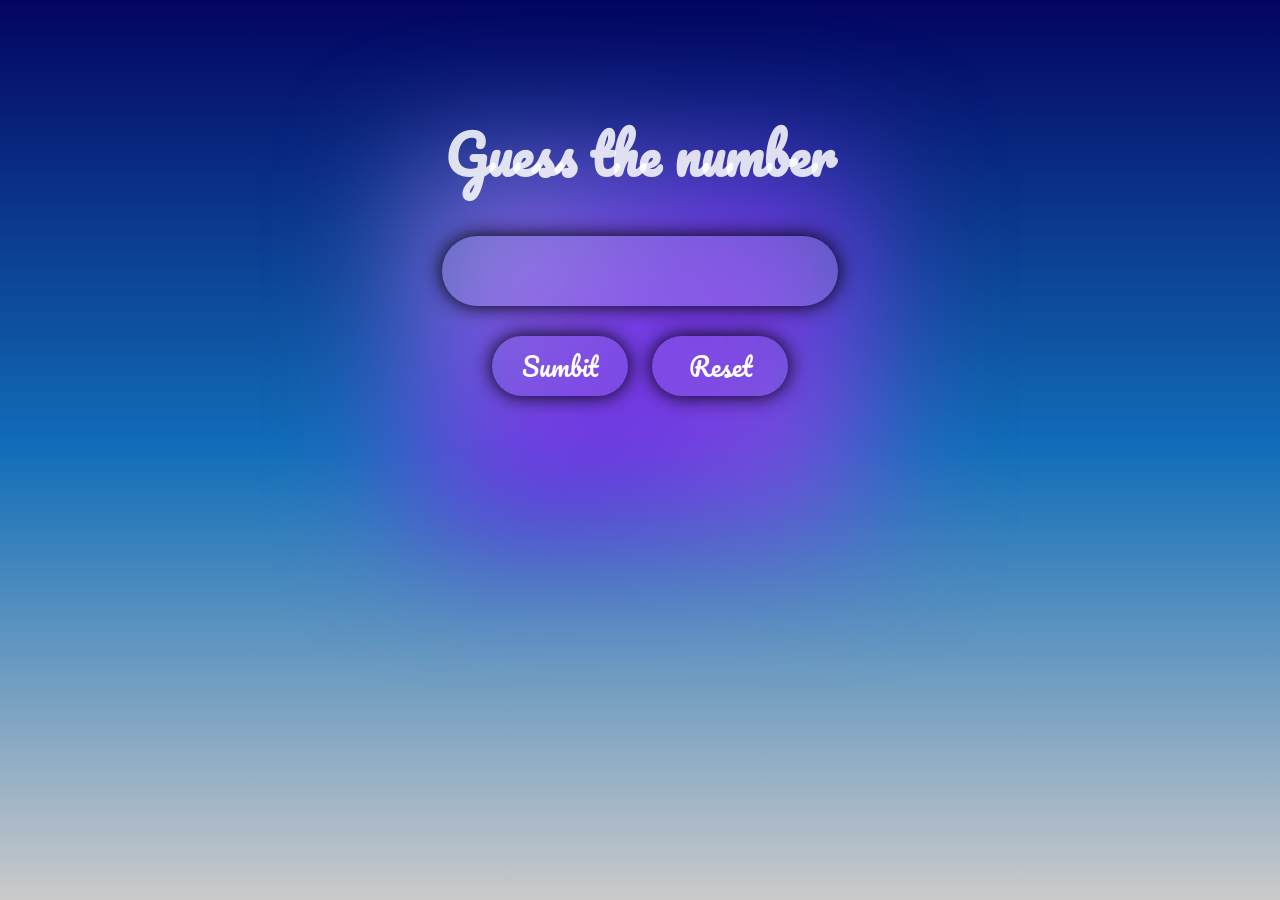
==== index.html @ c6dcb294 "1.0" ====
<html lang="en">
  <head>
    <meta charset="UTF-8" />
    <meta http-equiv="X-UA-Compatible" content="IE=edge" />
    <meta name="viewport" content="width=device-width, initial-scale=1.0" />
    <title>Guess the Number</title>
    <link rel="stylesheet" href="style.css" />
    <link rel="preconnect" href="https://fonts.googleapis.com" />
    <link rel="preconnect" href="https://fonts.gstatic.com" crossorigin />
    <link
      href="https://fonts.googleapis.com/css2?family=Pacifico&display=swap"
      rel="stylesheet"
    />
  </head>
  <body>
    <div class="alle card">
      <h1>Guess the number</h1>
      <div class="input">
        <input
          onkeyup="if(event.keyCode===13){submit.click()}"
          id="guess"
          type="number"
        />
      </div>
      <div class="button">
        <button id="submit" type="button">Sumbit</button>
        <button id="Reset" type="button">Reset</button>
      </div>
    </div>
    <p id="tes"></p>
    <p id="tess"></p>
    <script src="home.js"></script>
  </body>
</html>
---- style.css ----
@property --rotate {
  syntax: "<angle>";
  initial-value: 132deg;
  inherits: false;
}

html {
  scroll-behavior: smooth;
  font-family: "Pacifico", cursive;
  text-align: center;
  background: linear-gradient(to bottom, #030461, #126eb9, #cacaca),
    url(https://grainy-gradients.vercel.app/noise.svg);

  animation: AnimationName 7s ease infinite;
  overflow: hidden;
}
*:focus {
  outline: none;
}

:root {
  --card-width: 34vw;
  --card-height: 400px;
}
@media only screen and (max-width: 1268px) {
  :root {
    --card-width: 90vw;
  }
}
h1 {
  margin-top: 15px;
  color: rgba(255, 255, 255, 0.849);
  font-size: calc(1vw + 40px);
}
.input > input {
  font-size: 30px;
  text-align: center;
  border-radius: 40px;
  height: 70px;
  background-color: rgba(255, 255, 255, 0.158);
  border: 0px solid;
  box-shadow: 0px 0px 20px black;
  color: white;
  width: calc(var(--card-width) / 1.1);
}
input::-webkit-inner-spin-button {
  -webkit-appearance: none;
  margin: 0;
}

.button > button {
  margin: 10px;
  font-size: 25px;
  width: calc(var(--card-width) / 3.2);
  height: 60px;
  margin-top: 30px;
  border-radius: 55px;
  background-color: rgba(255, 255, 255, 0.075);
  font-family: "Pacifico", cursive;
  color: #ffffff;
  cursor: pointer;
  border: none;
  box-shadow: 0px 0px 20px black;
}
.button > button:hover {
  background-color: #000000b2;
  color: white;
  transition: all 0.3s;
}
#tess {
  font-size: 40px;
  vertical-align: middle;
  color: white;
}
#tes {
  font-size: calc(1vw + 20px);
  vertical-align: middle;
  color: white;
  background: rgba(3, 255, 24, 0.055);
  margin: auto;
  width: calc(var(--card-width) / 1.5);
  margin-top: 30px;
  box-shadow: 0px 0px 20px black;
  border-radius: 50px;
}
.alle {
  width: 500px;
  height: 300px;

  border-radius: 25px;

  margin: auto;
}
.card {
  margin-top: 90px;
  width: var(--card-width);
  height: var(--card-height);
  padding: 3px;
  position: relative;
  border-radius: 50px;
  justify-content: center;
  align-items: center;
  text-align: center;
}

.card::after {
  position: absolute;
  content: "";
  top: calc(var(--card-height) / 5);
  left: 0;
  right: 0;
  z-index: -1;
  height: 90%;
  width: 100%;
  margin: 0 auto;
  filter: blur(calc(var(--card-height) / 6));
  background-image: linear-gradient(var(--rotate), #9487df, #6f30e4, #8c59dff6);
  opacity: 1;
  transition: opacity 0.5s;
  animation: spin 2.5s ease infinite;
}

@keyframes spin {
  0% {
    --rotate: 0deg;
  }
  100% {
    --rotate: 360deg;
  }
}
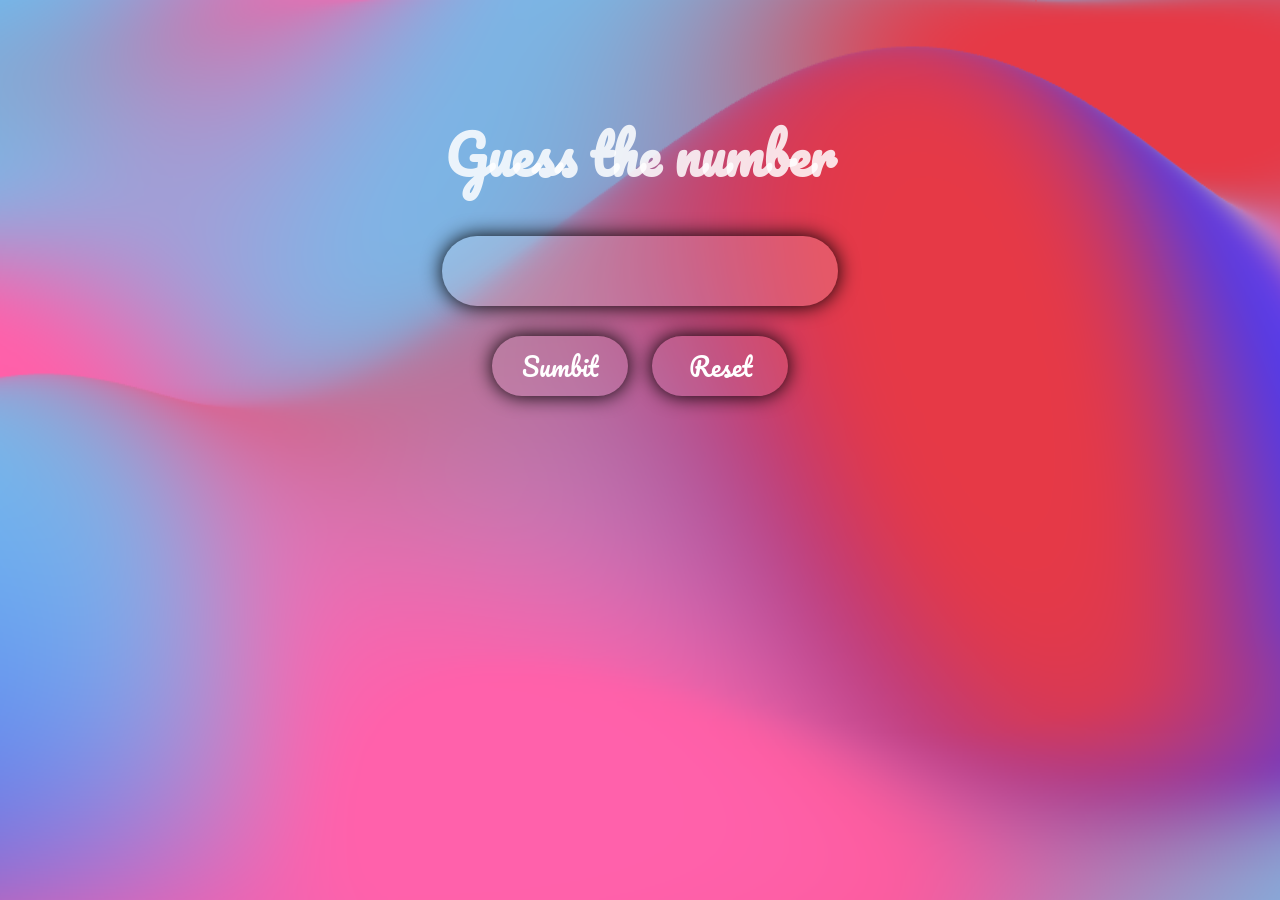
==== commit 56b5883e: "1.1" ====
--- a/index.html
+++ b/index.html
@@ -1,5 +1,6 @@
 <html lang="en">
   <head>
+    <script src="Gradient.js"></script>
     <meta charset="UTF-8" />
     <meta http-equiv="X-UA-Compatible" content="IE=edge" />
     <meta name="viewport" content="width=device-width, initial-scale=1.0" />
@@ -11,8 +12,24 @@
       href="https://fonts.googleapis.com/css2?family=Pacifico&display=swap"
       rel="stylesheet"
     />
+    <style>
+      body {
+        margin: 0;
+        padding: 0;
+      }
+      #gradient-canvas {
+        --gradient-color-1: #6ec3f4;
+        --gradient-color-2: #3a3aff;
+        --gradient-color-3: #ff61ab;
+        --gradient-color-4: #e63946;
+        position: absolute;
+        z-index: -100;
+        top: 0px;
+      }
+    </style>
   </head>
   <body>
+    <canvas id="gradient-canvas" style="width: 100vw; height: 100vh"></canvas>
     <div class="alle card">
       <h1>Guess the number</h1>
       <div class="input">
@@ -30,5 +47,9 @@
     <p id="tes"></p>
     <p id="tess"></p>
     <script src="home.js"></script>
+    <script>
+      var gradient = new Gradient();
+      gradient.initGradient("#gradient-canvas");
+    </script>
   </body>
 </html>
--- a/style.css
+++ b/style.css
@@ -1,19 +1,20 @@
-@property --rotate {
+/* @property --rotate {
   syntax: "<angle>";
   initial-value: 132deg;
   inherits: false;
-}
+} */
 
 html {
   scroll-behavior: smooth;
   font-family: "Pacifico", cursive;
-  text-align: center;
-  background: linear-gradient(to bottom, #030461, #126eb9, #cacaca),
-    url(https://grainy-gradients.vercel.app/noise.svg);
+
+  /* background: linear-gradient(to bottom, #030461, #126eb9, #cacaca),
+    url(https://grainy-gradients.vercel.app/noise.svg); */
 
   animation: AnimationName 7s ease infinite;
   overflow: hidden;
 }
+
 *:focus {
   outline: none;
 }
@@ -68,11 +69,13 @@
   transition: all 0.3s;
 }
 #tess {
+  text-align: center;
   font-size: 40px;
   vertical-align: middle;
   color: white;
 }
 #tes {
+  text-align: center;
   font-size: calc(1vw + 20px);
   vertical-align: middle;
   color: white;
@@ -103,7 +106,7 @@
   text-align: center;
 }
 
-.card::after {
+/* .card::after {
   position: absolute;
   content: "";
   top: calc(var(--card-height) / 5);
@@ -127,4 +130,4 @@
   100% {
     --rotate: 360deg;
   }
-}
+} */
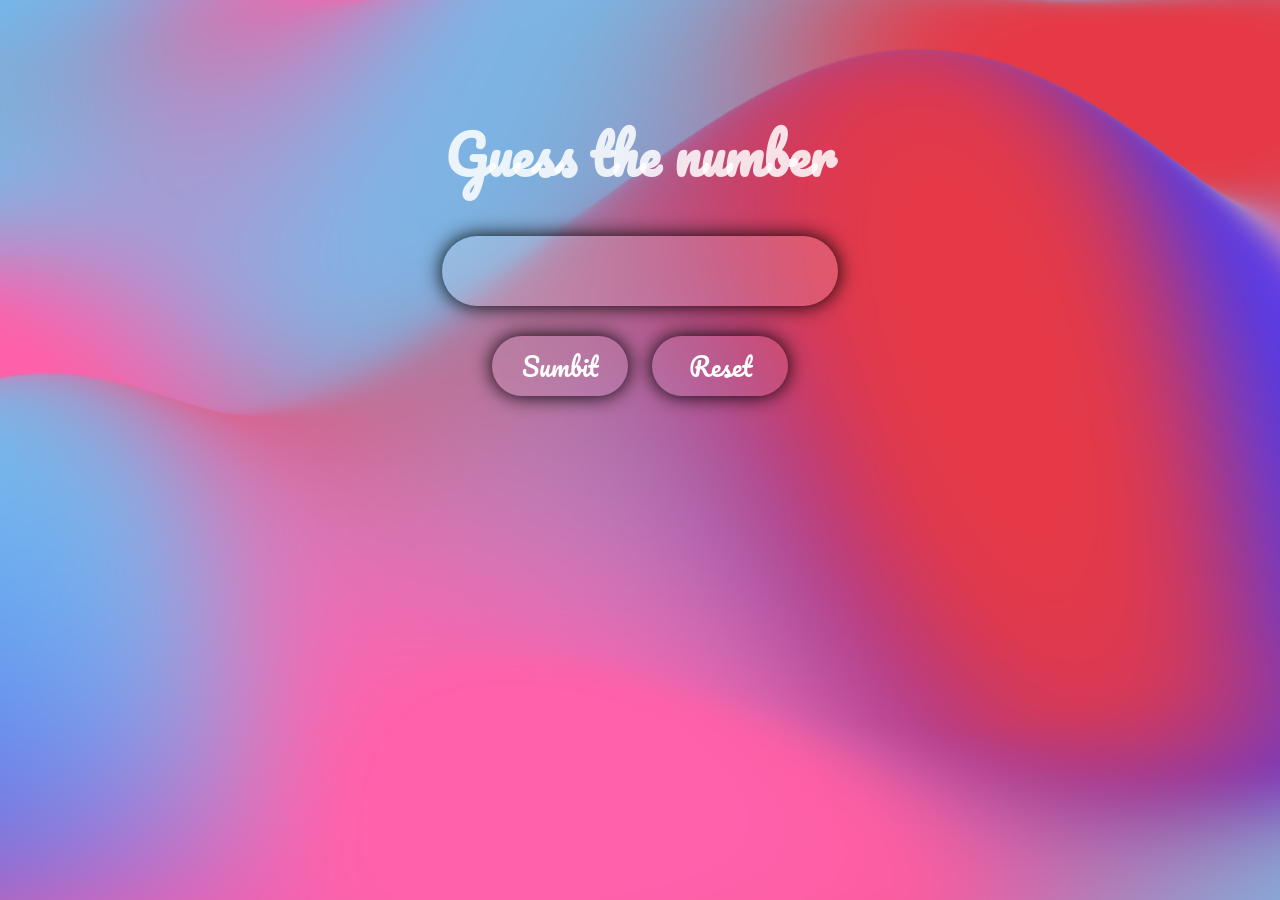
==== commit 3079215f: "1.3" ====
--- a/index.html
+++ b/index.html
@@ -22,9 +22,28 @@
         --gradient-color-2: #3a3aff;
         --gradient-color-3: #ff61ab;
         --gradient-color-4: #e63946;
-        position: absolute;
+        position: fixed;
         z-index: -100;
         top: 0px;
+      }
+      ::-webkit-scrollbar {
+        width: 10px;
+      }
+
+      /* Track */
+      ::-webkit-scrollbar-track {
+        background: #0e73adc5;
+      }
+
+      /* Handle */
+      ::-webkit-scrollbar-thumb {
+        background: #ff61ab;
+        border-radius: 20px;
+      }
+
+      /* Handle on hover */
+      ::-webkit-scrollbar-thumb:hover {
+        background: #555;
       }
     </style>
   </head>
--- a/style.css
+++ b/style.css
@@ -9,10 +9,10 @@
   font-family: "Pacifico", cursive;
 
   /* background: linear-gradient(to bottom, #030461, #126eb9, #cacaca),
-    url(https://grainy-gradients.vercel.app/noise.svg); */
+    url(https://grainy-gradients.vercel.app/noise.svg); 
 
-  animation: AnimationName 7s ease infinite;
-  overflow: hidden;
+  animation: AnimationName 7s ease infinite;*/
+  overflow-x: hidden;
 }
 
 *:focus {
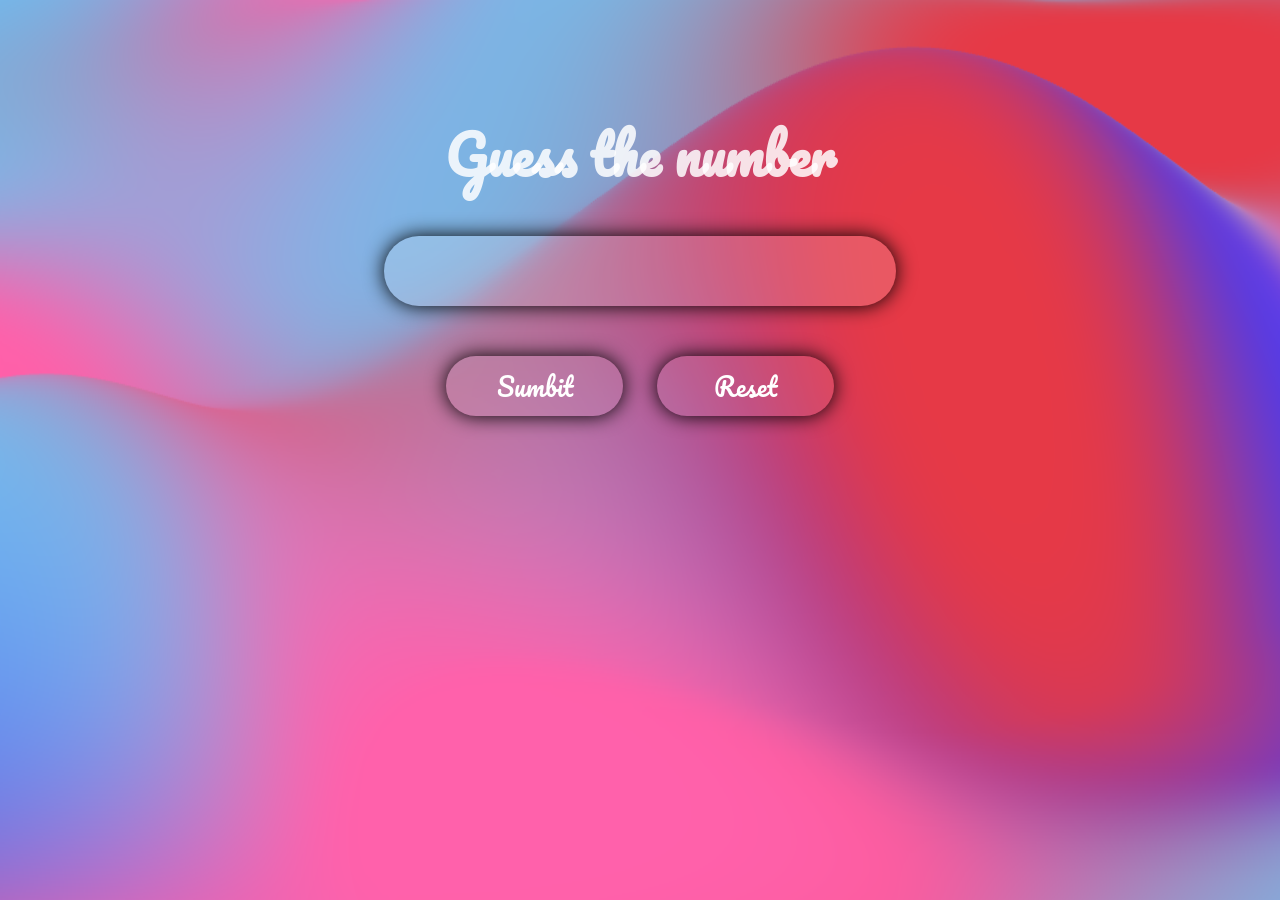
==== commit 4a24342b: "1.4" ====
--- a/index.html
+++ b/index.html
@@ -1,6 +1,7 @@
 <html lang="en">
   <head>
     <script src="Gradient.js"></script>
+    <link rel="icon" href="./icon.ico" />
     <meta charset="UTF-8" />
     <meta http-equiv="X-UA-Compatible" content="IE=edge" />
     <meta name="viewport" content="width=device-width, initial-scale=1.0" />
--- a/style.css
+++ b/style.css
@@ -20,10 +20,10 @@
 }
 
 :root {
-  --card-width: 34vw;
+  --card-width: 40vw;
   --card-height: 400px;
 }
-@media only screen and (max-width: 1268px) {
+@media only screen and (max-width: 910px) {
   :root {
     --card-width: 90vw;
   }
@@ -42,7 +42,8 @@
   border: 0px solid;
   box-shadow: 0px 0px 20px black;
   color: white;
-  width: calc(var(--card-width) / 1.1);
+  width: calc(var(--card-width));
+  margin-bottom: 20px;
 }
 input::-webkit-inner-spin-button {
   -webkit-appearance: none;
@@ -50,9 +51,9 @@
 }
 
 .button > button {
-  margin: 10px;
+  margin: 15px;
   font-size: 25px;
-  width: calc(var(--card-width) / 3.2);
+  width: calc(var(--card-width) / 2.9);
   height: 60px;
   margin-top: 30px;
   border-radius: 55px;
@@ -87,11 +88,6 @@
   border-radius: 50px;
 }
 .alle {
-  width: 500px;
-  height: 300px;
-
-  border-radius: 25px;
-
   margin: auto;
 }
 .card {
@@ -100,34 +96,5 @@
   height: var(--card-height);
   padding: 3px;
   position: relative;
-  border-radius: 50px;
-  justify-content: center;
-  align-items: center;
   text-align: center;
 }
-
-/* .card::after {
-  position: absolute;
-  content: "";
-  top: calc(var(--card-height) / 5);
-  left: 0;
-  right: 0;
-  z-index: -1;
-  height: 90%;
-  width: 100%;
-  margin: 0 auto;
-  filter: blur(calc(var(--card-height) / 6));
-  background-image: linear-gradient(var(--rotate), #9487df, #6f30e4, #8c59dff6);
-  opacity: 1;
-  transition: opacity 0.5s;
-  animation: spin 2.5s ease infinite;
-}
-
-@keyframes spin {
-  0% {
-    --rotate: 0deg;
-  }
-  100% {
-    --rotate: 360deg;
-  }
-} */
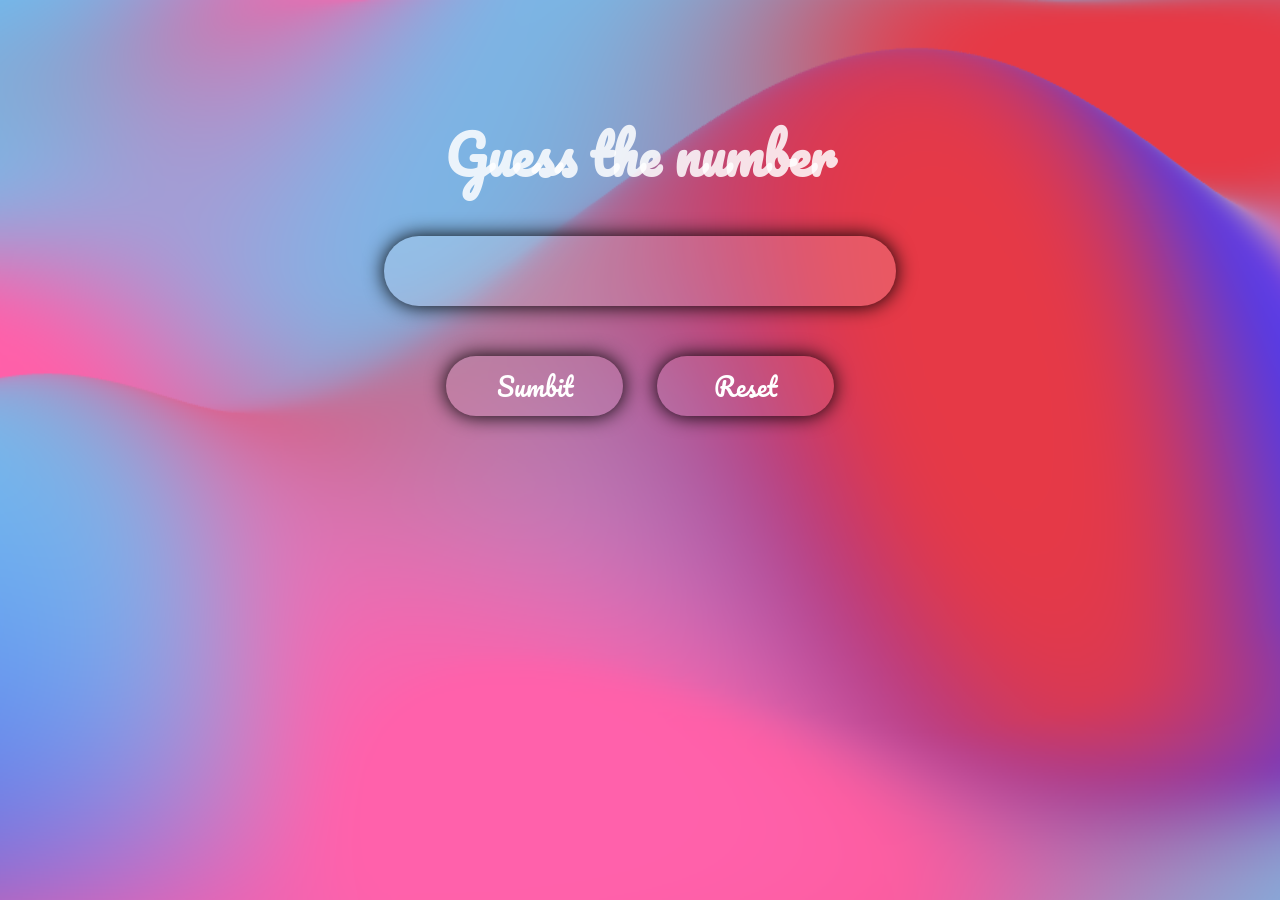
==== commit 08757a5a: "1.01" ====
--- a/index.html
+++ b/index.html
@@ -15,6 +15,9 @@
     />
     <style>
       body {
+        cursor: url("cursor.png") 39 39, auto;
+        --pointer: url("cursor3.png") 30 30, auto;
+        --pointer2: url("cursor3.png") 30 30, auto;
         margin: 0;
         padding: 0;
       }
--- a/style.css
+++ b/style.css
@@ -34,6 +34,7 @@
   font-size: calc(1vw + 40px);
 }
 .input > input {
+  cursor: var(--pointer2);
   font-size: 30px;
   text-align: center;
   border-radius: 40px;
@@ -60,12 +61,12 @@
   background-color: rgba(255, 255, 255, 0.075);
   font-family: "Pacifico", cursive;
   color: #ffffff;
-  cursor: pointer;
+  cursor: var(--pointer);
   border: none;
   box-shadow: 0px 0px 20px black;
 }
 .button > button:hover {
-  background-color: #000000b2;
+  background-color: #00000031;
   color: white;
   transition: all 0.3s;
 }
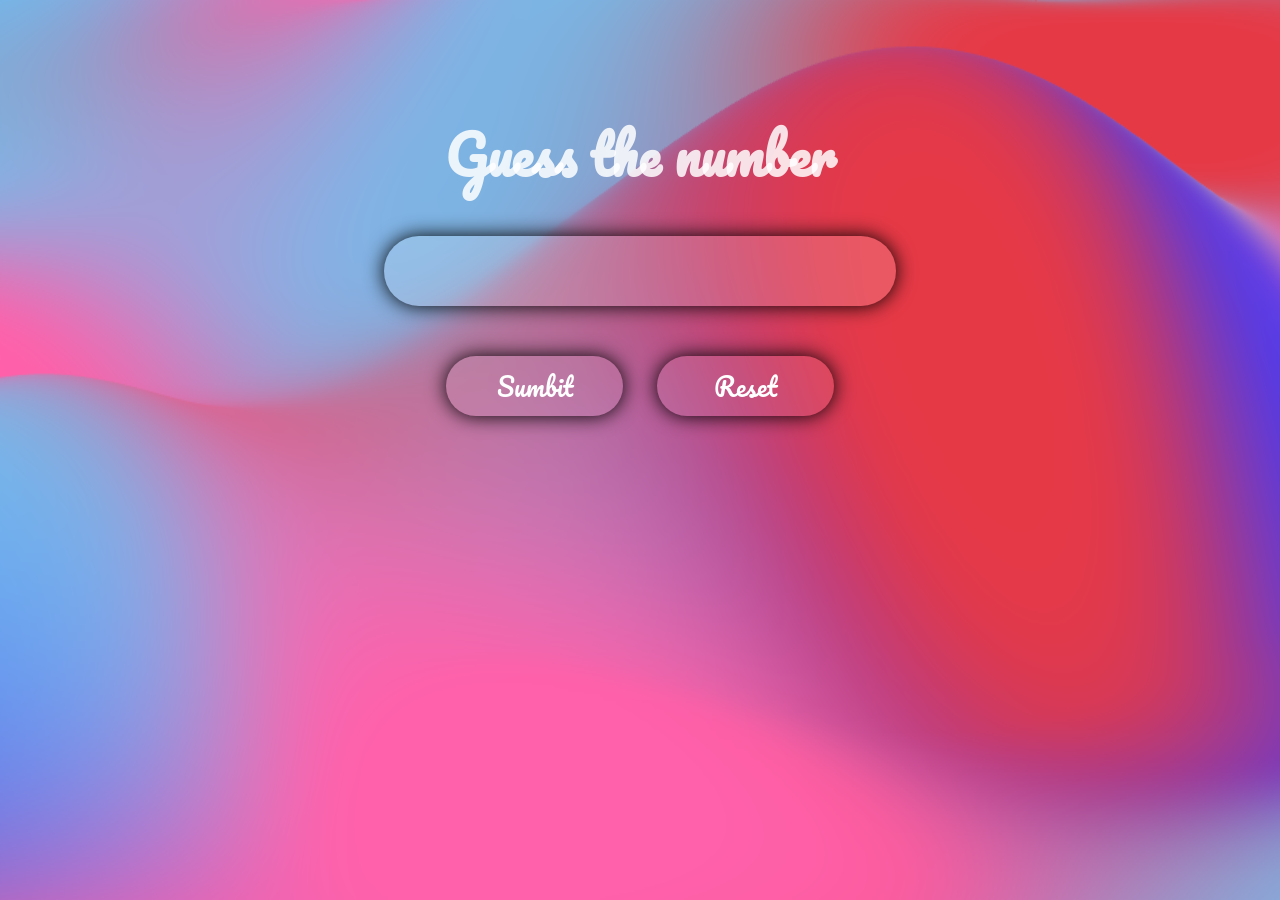
==== commit c48f1714: "1.02" ====
--- a/index.html
+++ b/index.html
@@ -15,9 +15,6 @@
     />
     <style>
       body {
-        cursor: url("cursor.png") 39 39, auto;
-        --pointer: url("cursor3.png") 30 30, auto;
-        --pointer2: url("cursor3.png") 30 30, auto;
         margin: 0;
         padding: 0;
       }
--- a/style.css
+++ b/style.css
@@ -22,6 +22,9 @@
 :root {
   --card-width: 40vw;
   --card-height: 400px;
+  cursor: url("cursor1.png") 39 39, auto;
+  --pointer: url("cursor2.png") 30 30, auto;
+  --pointer2: url("cursor2.png") 30 30, auto;
 }
 @media only screen and (max-width: 910px) {
   :root {
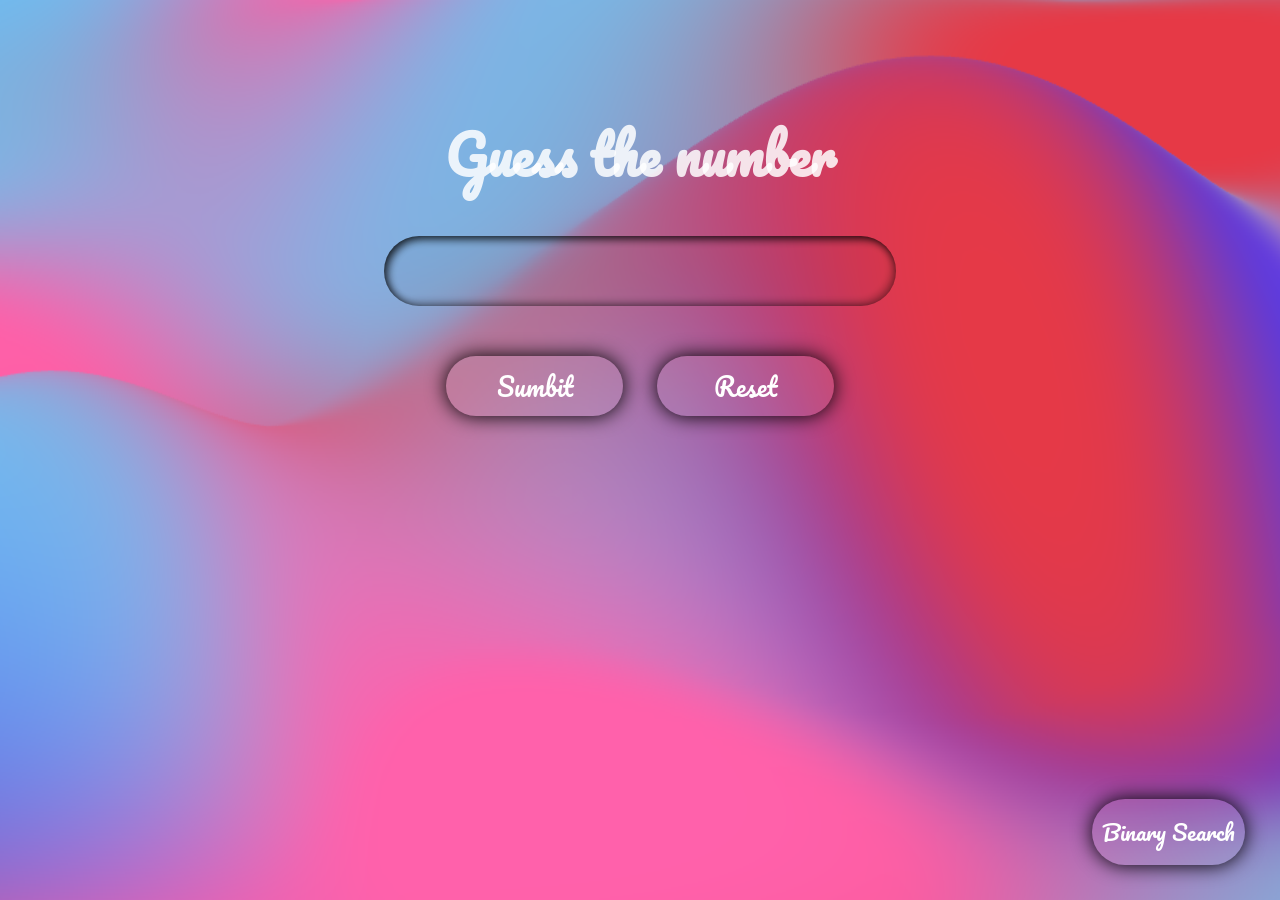
==== commit 1083c0de: "Added Binary search algorithm" ====
--- a/index.html
+++ b/index.html
@@ -49,6 +49,7 @@
     </style>
   </head>
   <body>
+    <button  class="btn search" id="auto" type="button">Binary Search</button>
     <canvas id="gradient-canvas" style="width: 100vw; height: 100vh"></canvas>
     <div class="alle card">
       <h1>Guess the number</h1>
@@ -60,8 +61,9 @@
         />
       </div>
       <div class="button">
-        <button id="submit" type="button">Sumbit</button>
-        <button id="Reset" type="button">Reset</button>
+        
+        <button  class="btn" id="submit" type="button">Sumbit</button>
+        <button  class="btn" id="Reset" type="button">Reset</button>
       </div>
     </div>
     <p id="tes"></p>
--- a/style.css
+++ b/style.css
@@ -13,6 +13,8 @@
 
   animation: AnimationName 7s ease infinite;*/
   overflow-x: hidden;
+  cursor: url("cursor1.png") 39 39, auto;
+  --pointer: url("cursor2.png") 30 30, auto;
 }
 
 *:focus {
@@ -22,9 +24,6 @@
 :root {
   --card-width: 40vw;
   --card-height: 400px;
-  cursor: url("cursor1.png") 39 39, auto;
-  --pointer: url("cursor2.png") 30 30, auto;
-  --pointer2: url("cursor2.png") 30 30, auto;
 }
 @media only screen and (max-width: 910px) {
   :root {
@@ -37,24 +36,38 @@
   font-size: calc(1vw + 40px);
 }
 .input > input {
-  cursor: var(--pointer2);
+  cursor: var(--pointer);
   font-size: 30px;
   text-align: center;
   border-radius: 40px;
   height: 70px;
-  background-color: rgba(255, 255, 255, 0.158);
+
+  background-color: rgba(5, 5, 5, 0.034);
   border: 0px solid;
-  box-shadow: 0px 0px 20px black;
   color: white;
   width: calc(var(--card-width));
   margin-bottom: 20px;
+  -moz-appearance: textfield;
+  box-shadow: inset 0.2rem 0.2rem 0.5rem #000000ce,
+        inset -0.2rem -0.2rem 0.5rem rgba(0, 0, 0, 0.329);
+}
+.input > input:hover {
+  background-color: #0000001e;
+  transition: all 0.3s;
+  box-shadow: 0px 0px 10px black;
+}
+.input > input:focus {
+  background-color: #0000003d;
+  box-shadow: inset 0.2rem 0.2rem 0.5rem #000000ce,
+        inset -0.2rem -0.2rem 0.5rem rgba(0, 0, 0, 0.329);
+  transition: all 0.3s;
 }
 input::-webkit-inner-spin-button {
   -webkit-appearance: none;
   margin: 0;
 }
 
-.button > button {
+.btn {
   margin: 15px;
   font-size: 25px;
   width: calc(var(--card-width) / 2.9);
@@ -68,10 +81,11 @@
   border: none;
   box-shadow: 0px 0px 20px black;
 }
-.button > button:hover {
-  background-color: #00000031;
+.btn:hover {
+  background-color: #0000004b;
   color: white;
   transition: all 0.3s;
+  box-shadow: 0px 0px 15px black;
 }
 #tess {
   text-align: center;
@@ -102,3 +116,15 @@
   position: relative;
   text-align: center;
 }
+.search{
+  position: fixed;
+  bottom:20px;
+  right:  20px;
+  font-size: 22px;
+  box-sizing: border-box;
+  line-height: 56px;
+  white-space:nowrap;
+  width: auto;
+  height: auto;
+  padding: 5px 10px;
+}
